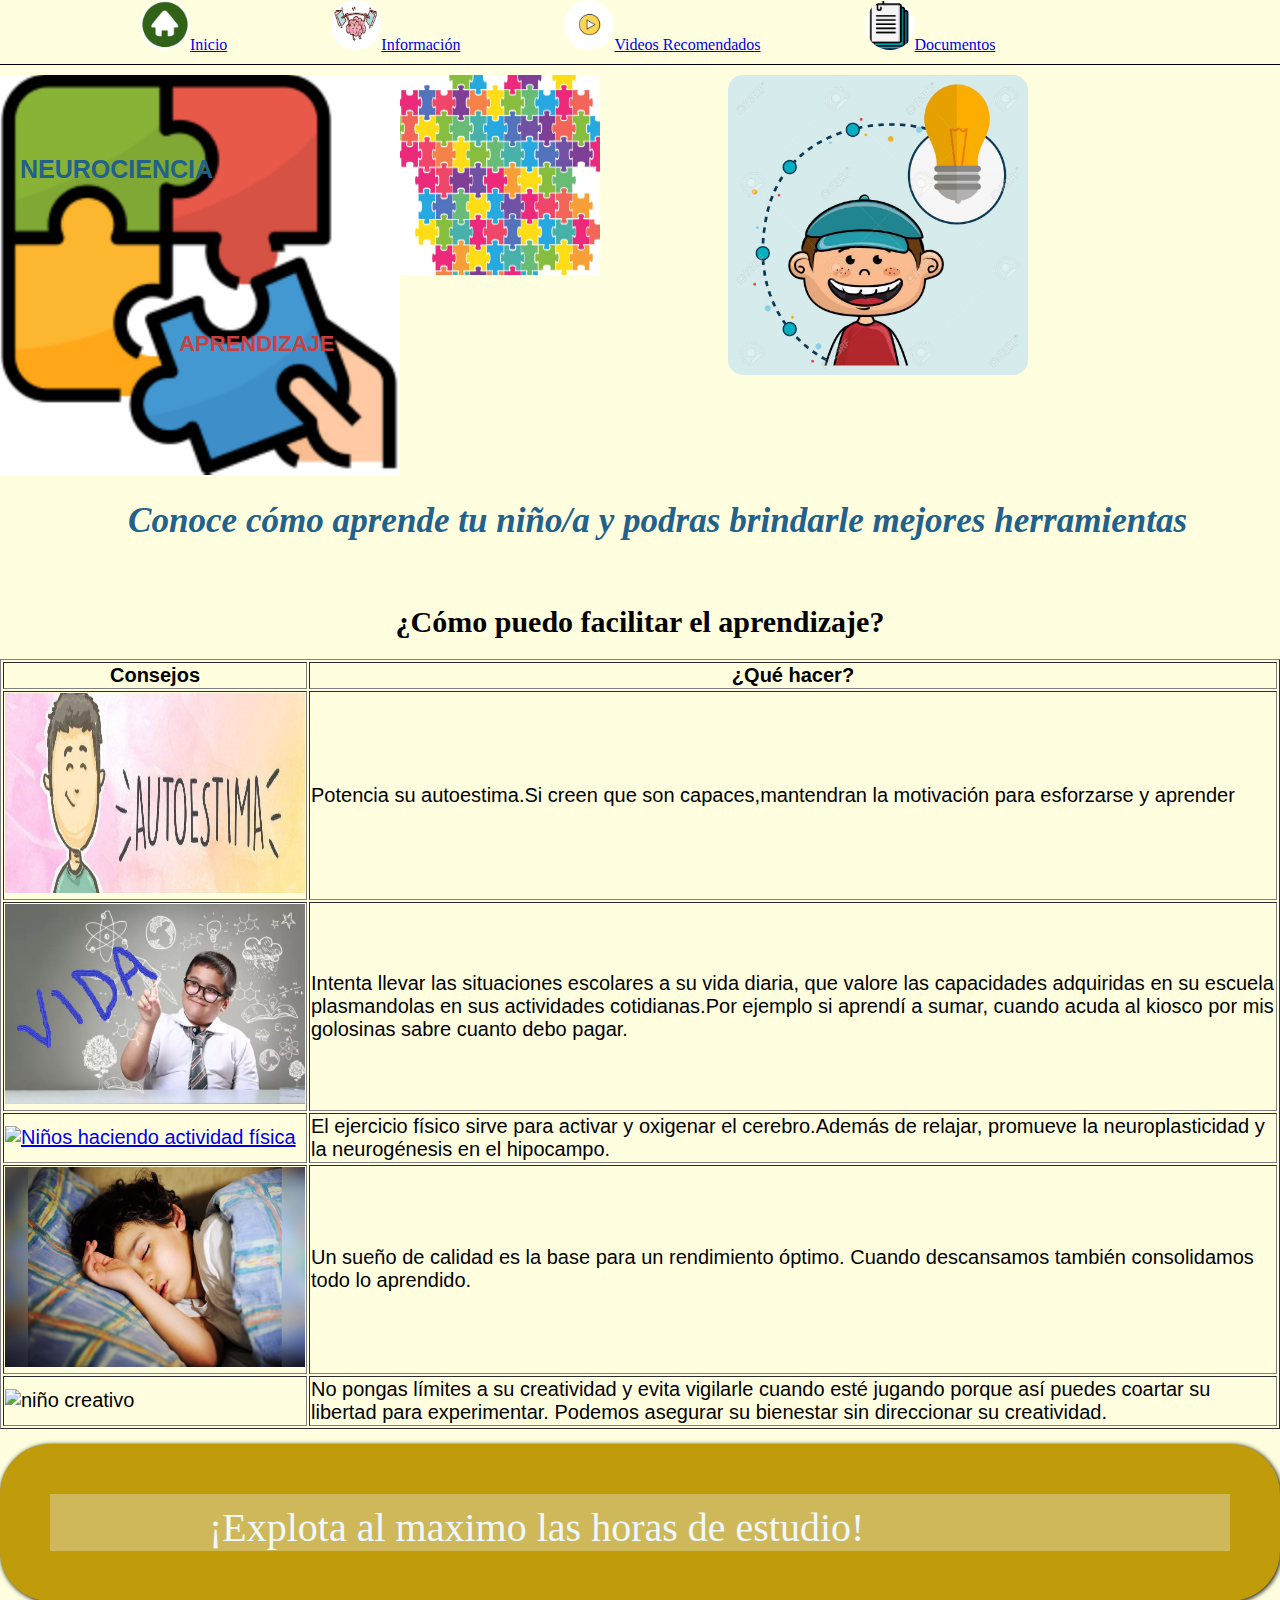
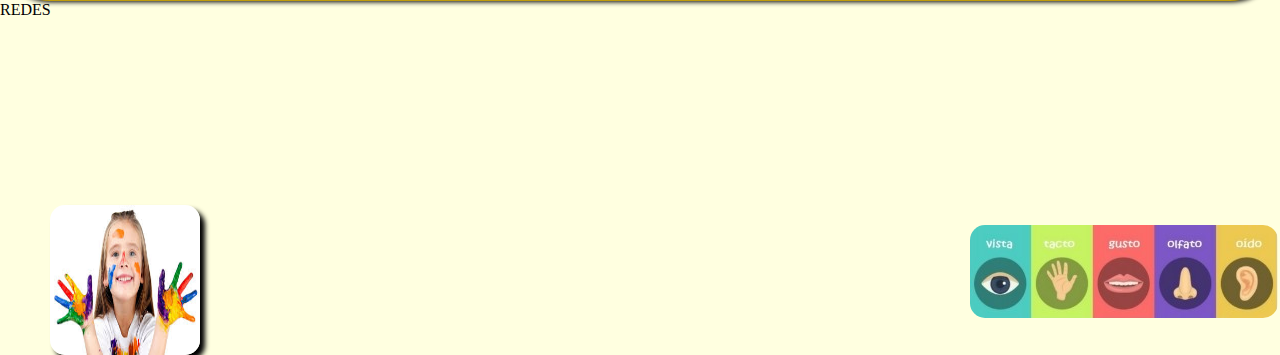
==== index.html @ d8232350 "primera parte de Silvia" ====
<!DOCTYPE html>
<html lang="en">
 <head>
    <meta charset="UTF-8">
    <meta name="viewport" content="width=device-width, initial-scale=1.0">
    <title>inforación</title>
    <link rel="stylesheet" href="./css/style.css">
    <nav>
      <ul>
         <li><a href="#"><img src="./imag/inicio.ico" alt="icono inicio">Inicio</a></li>
         <li><a href="#"><img src="./imag/cerebro.ico" alt="icono informción">Información</a></li>
         <li><a href="#"><img src="./imag/videos.ico" alt="icono video">Videos Recomendados</a></li>
         <li><a href="#"><img src="./imag/documentos.ico" alt="icono documentos">Documentos</a></li>
      </ul>
    </nav>
 </head>
  <body>
    <header>
      <div>
        <h1>NEUROCIENCIA</h1>
      </div>

      <div>
        <h2>APRENDIZAJE</h2>
      </div>
      
      <picture class="imgInicio">
        <img class="t"  src="./imag/rompecabeza.jpg" alt="rompecabeza">
        <img class="y" src="./imag/rom.jpg" alt="rompecabeza">
        <img class="u" src="./imag/ideas.jpg" alt="niño con idea">
      </picture>
      
      <div class="as">
        <h3>Conoce cómo aprende tu niño/a y podras brindarle mejores herramientas</h3>
      </div>
    </header>
    <main>
      <section>
        <article>
          <h3 class="frase">¿Cómo puedo facilitar el aprendizaje? </h3>
            
          <table border="1">
            <thead>
                <tr>   
                  <th>Consejos</th>
                  <th>¿Qué hacer?</th>
                </tr>
            </thead>
            <tbody>
              <tr>
                <td><a target="_blank" href="https://youtu.be/6OKoyrA7Ryw"><img class="c1" src="./imag/autoestima.jpg" alt="niña abrazandose"></a></td>
                <td>Potencia su autoestima.Si creen que son capaces,mantendran la motivación para esforzarse y aprender</td>
              </tr>
              <tr>
                <td><img class="c2" src="./imag/vida.jpg" alt="niño aplicando conocimientos en su vida real"></td>
                <td>Intenta llevar las situaciones escolares a su vida diaria, que valore las capacidades adquiridas en su escuela plasmandolas en sus actividades cotidianas.Por ejemplo si aprendí a sumar, cuando acuda al kiosco por mis golosinas sabre cuanto debo pagar. </td>
              </tr>
              <tr>
                <td><a target= "_blank" href="https://www.guiainfantil.com/blog/ocio/deportes/la-piramide-de-la-actividad-fisica-para-los-ninos/"><img class="c3" src="https://static.guiainfantil.com/pictures/blog/4626-la-piramide-de-la-actividad-fisica-para-los-ninos.jpg" alt="Niños haciendo actividad física"></a></td>
                <td>El ejercicio físico sirve para activar y oxigenar el cerebro.Además de relajar, promueve la neuroplasticidad y la neurogénesis en el hipocampo.</td>
              </tr>
              <tr>
                <td><a href="" target="_blank" rel="noopener noreferrer"><img class="c4" src="./imag/dormido.jpg" alt="niño dormido"></a></td>
                <td>Un sueño de calidad es la base para un rendimiento óptimo. Cuando descansamos también consolidamos todo lo aprendido.</td>
              </tr>
              <tr>
                <td><img class="c5" src="https://www.redcenit.com/redcenit/wp-content/uploads/2015/06/ideas2.jpg" alt="niño creativo"></td>
                <td>No pongas límites a su creatividad y evita vigilarle cuando esté jugando porque así puedes coartar su libertad
                    para experimentar. Podemos asegurar su bienestar sin direccionar su creatividad. </td>
              </tr>
            </tbody>
          </table>
        </article>
      </section>
      <section class="final">
        <div>
          <p class="e">¡Explota al maximo las horas de estudio!</p>
        </div>
        <picture>
          <img class="nena" src="./imag/manosPintadas.jpg" alt="niña con manos pintadas">
        </picture>
        <picture>
          <img class="sentidos" src="./imag/sentidos.jpg" alt=" cinco sentidos">
        </picture>
      </section>

    </main>
    
    <footer>
      <p>REDES</p>
    </footer>
  </body>
</html>
---- css/style.css ----
*{
    margin: 0%;
}
nav{
   /* padding-top: 25px;*/
    padding-left: 50px;
    padding-bottom: 10px; 
    border-bottom: solid 1px #000 ; 
    margin-bottom: 10px;
     
}
nav ul li{
    display: inline-block;
    padding-inline: 50px;

}
nav ul li img{
width: 50px;
height: 50px;
border-radius: 25px;
}
h1{
    color:#21618C;
    font-size: 25px;
    font-family: 'Lucida Sans', 'Lucida Sans Regular', 'Lucida Grande', 'Lucida Sans Unicode', Geneva, Verdana, sans-serif;
    position: absolute;
    padding-top: 80px;
    padding-left: 20px;
}

h2{
    font-size: 22px;
    color: rgb(201, 64, 64);
    font-family: 'Lucida Sans', 'Lucida Sans Regular', 'Lucida Grande', 'Lucida Sans Unicode', Geneva, Verdana, sans-serif;
    position: absolute;
    padding-top: 20%;
    padding-left: 14%;
    font-weight: bold;
}

.frase{
    font-size: 30px;
    font-weight: bold;
    text-align: center;
    padding-bottom: 20px;    
}

.as{
    font-style: italic;
    font-size: 30px;
    font-family: 'Times New Roman', Times, serif;
    font-weight: bold;
    color:#21618C;
    margin-left: 10%;
    margin-bottom: 5%;
    margin-top: 2%;
}

body{
    background-color: lightyellow;
}

section.final{
    margin-top: 15px;
}

p.e{
   background-color: #cfb859;
   border:solid 50px #c09c0b;
   padding-left: 159px;
   border-radius:50px;
   font-size: 40px;
   font-family: cursive;
   color: aliceblue;
   padding-top: 10px;
   box-shadow: 1px 1px 5px #000;
   text-align: justify;
}

.imgInicio{
    display: flex;
}

.t{
    width: 400px;
    height: 400px;
    margin-right: 0%;
}

.y{
    width: 200px;
    height: 200px;
}

.u{
    width: 300px;
    height: 300px;
    border-radius: 15px;
    margin-left: 10%;
}
.c1{
    width: 300px;
    height: 200px;
}
.c2{
    width: 300px;
    height: 200px; 
}
.c3{
    width: 300px;
    height: 200px;
}
.c4{
    width: 300px;
    height: 200px;
}
.c5{
    width: 300px;
    height: 200px;
}
td , th{
    font-size: 20px;
    font-family: 'Lucida Sans', 'Lucida Sans Regular', 'Lucida Grande', 'Lucida Sans Unicode', Geneva, Verdana, sans-serif;

}
.nena{
    width: 150px;
    height: 150px;
    border-radius: 15px;
    position: absolute;
    left: 50px;top: 1805px;
    box-shadow: 5px 5px 5px #000;
}

.sentidos{   
    border-radius: 15px;
    position: absolute;
    /*box-shadow: 5px 5px 5px #000;*/
    left: 970px;
    top: 1825px;
}
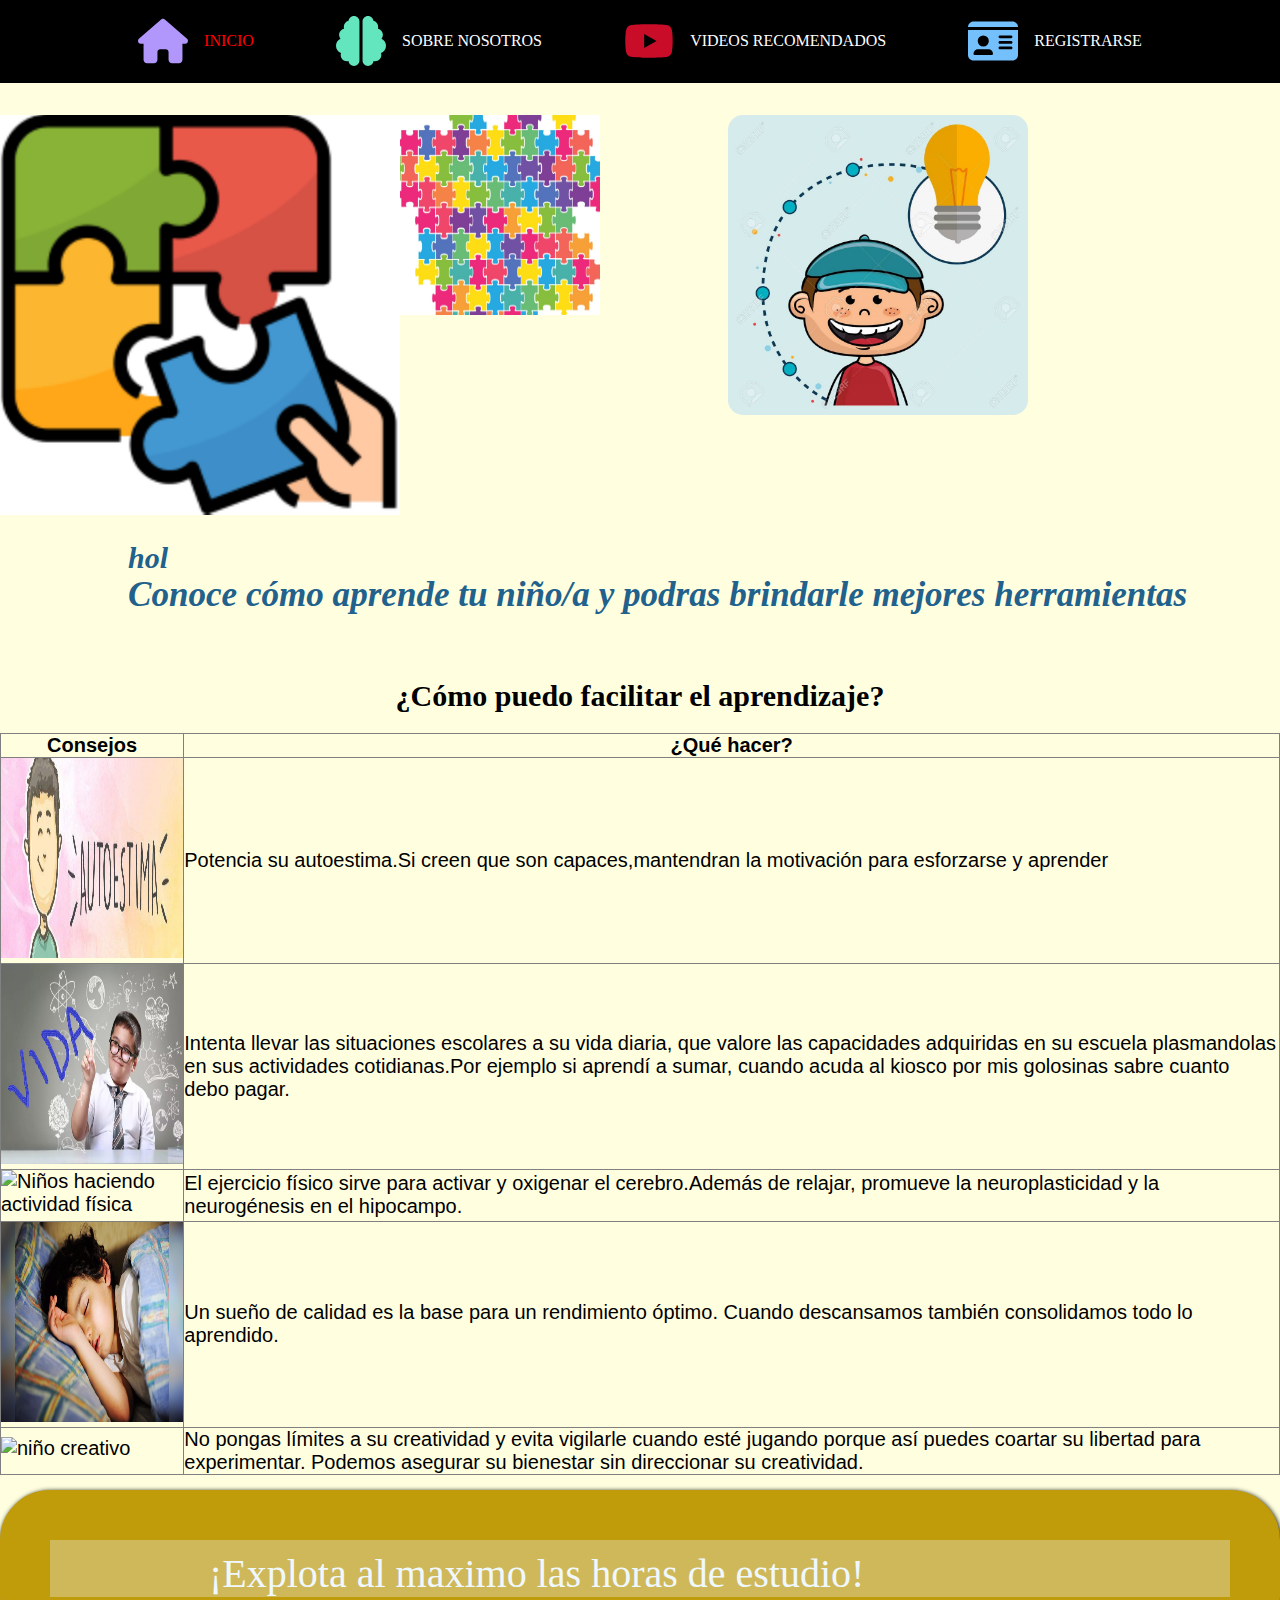
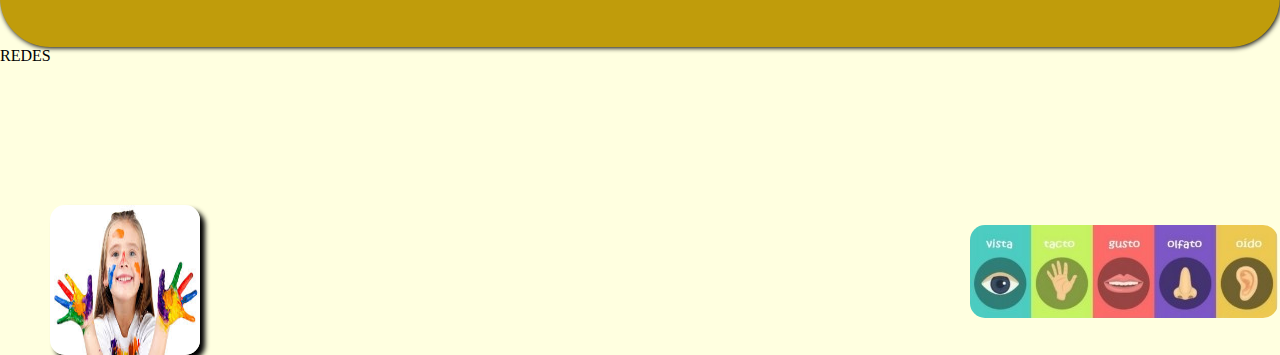
==== commit 837b6250: "proyecto unificado" ====
--- a/index.html
+++ b/index.html
@@ -3,37 +3,32 @@
  <head>
     <meta charset="UTF-8">
     <meta name="viewport" content="width=device-width, initial-scale=1.0">
-    <title>inforación</title>
-    <link rel="stylesheet" href="./css/style.css">
-    <nav>
-      <ul>
-         <li><a href="#"><img src="./imag/inicio.ico" alt="icono inicio">Inicio</a></li>
-         <li><a href="#"><img src="./imag/cerebro.ico" alt="icono informción">Información</a></li>
-         <li><a href="#"><img src="./imag/videos.ico" alt="icono video">Videos Recomendados</a></li>
-         <li><a href="#"><img src="./imag/documentos.ico" alt="icono documentos">Documentos</a></li>
-      </ul>
-    </nav>
+    <title>Inicio</title>
+    <link rel="stylesheet" href="./assets/css/reset.css">
+    <link rel="stylesheet" href="./assets/css/index.css">
+    <link rel="stylesheet" href="./assets/css/haeder.css">
  </head>
   <body>
-    <header>
-      <div>
-        <h1>NEUROCIENCIA</h1>
-      </div>
+    <header data-header="index">
+    </header>
+    <div>
+      <h1>NEUROCIENCIA</h1>
+    </div>
 
-      <div>
-        <h2>APRENDIZAJE</h2>
-      </div>
-      
-      <picture class="imgInicio">
-        <img class="t"  src="./imag/rompecabeza.jpg" alt="rompecabeza">
-        <img class="y" src="./imag/rom.jpg" alt="rompecabeza">
-        <img class="u" src="./imag/ideas.jpg" alt="niño con idea">
-      </picture>
-      
-      <div class="as">
-        <h3>Conoce cómo aprende tu niño/a y podras brindarle mejores herramientas</h3>
-      </div>
-    </header>
+    <div>
+      <h2>APRENDIZAJE</h2>
+    </div>
+    <picture class="imgInicio">
+      <img class="t"  src="./assets/img/rompecabeza.jpg" alt="rompecabeza">
+      <img class="y" src="./assets/img/rom.jpg" alt="rompecabeza">
+      <img class="u" src="./assets/img/ideas.jpg" alt="niño con idea">
+    </picture>
+    
+    <div class="as">
+      hol
+      <i class="fa-solid fa-house"></i>
+      <h3>Conoce cómo aprende tu niño/a y podras brindarle mejores herramientas</h3>
+    </div>
     <main>
       <section>
         <article>
@@ -48,11 +43,11 @@
             </thead>
             <tbody>
               <tr>
-                <td><a target="_blank" href="https://youtu.be/6OKoyrA7Ryw"><img class="c1" src="./imag/autoestima.jpg" alt="niña abrazandose"></a></td>
+                <td><a target="_blank" href="https://youtu.be/6OKoyrA7Ryw"><img class="c1" src="./assets/img/autoestima.jpg" alt="niña abrazandose"></a></td>
                 <td>Potencia su autoestima.Si creen que son capaces,mantendran la motivación para esforzarse y aprender</td>
               </tr>
               <tr>
-                <td><img class="c2" src="./imag/vida.jpg" alt="niño aplicando conocimientos en su vida real"></td>
+                <td><img class="c2" src="./assets/img/vida.jpg" alt="niño aplicando conocimientos en su vida real"></td>
                 <td>Intenta llevar las situaciones escolares a su vida diaria, que valore las capacidades adquiridas en su escuela plasmandolas en sus actividades cotidianas.Por ejemplo si aprendí a sumar, cuando acuda al kiosco por mis golosinas sabre cuanto debo pagar. </td>
               </tr>
               <tr>
@@ -60,7 +55,7 @@
                 <td>El ejercicio físico sirve para activar y oxigenar el cerebro.Además de relajar, promueve la neuroplasticidad y la neurogénesis en el hipocampo.</td>
               </tr>
               <tr>
-                <td><a href="" target="_blank" rel="noopener noreferrer"><img class="c4" src="./imag/dormido.jpg" alt="niño dormido"></a></td>
+                <td><a href="" target="_blank" rel="noopener noreferrer"><img class="c4" src="./assets/img/dormido.jpg" alt="niño dormido"></a></td>
                 <td>Un sueño de calidad es la base para un rendimiento óptimo. Cuando descansamos también consolidamos todo lo aprendido.</td>
               </tr>
               <tr>
@@ -77,10 +72,10 @@
           <p class="e">¡Explota al maximo las horas de estudio!</p>
         </div>
         <picture>
-          <img class="nena" src="./imag/manosPintadas.jpg" alt="niña con manos pintadas">
+          <img class="nena" src="./assets/img/manosPintadas.jpg" alt="niña con manos pintadas">
         </picture>
         <picture>
-          <img class="sentidos" src="./imag/sentidos.jpg" alt=" cinco sentidos">
+          <img class="sentidos" src="./assets/img/sentidos.jpg" alt=" cinco sentidos">
         </picture>
       </section>
 
@@ -89,5 +84,6 @@
     <footer>
       <p>REDES</p>
     </footer>
+    <script src="./index.js" type="module"></script>
   </body>
 </html>--- a/assets/css/index.css
+++ b/assets/css/index.css
@@ -0,0 +1,120 @@
+h1{
+    color:#21618C;
+    font-size: 25px;
+    font-family: 'Lucida Sans', 'Lucida Sans Regular', 'Lucida Grande', 'Lucida Sans Unicode', Geneva, Verdana, sans-serif;
+    position: absolute;
+    padding-top: 80px;
+    padding-left: 20px;
+}
+
+h2{
+    font-size: 22px;
+    color: rgb(201, 64, 64);
+    font-family: 'Lucida Sans', 'Lucida Sans Regular', 'Lucida Grande', 'Lucida Sans Unicode', Geneva, Verdana, sans-serif;
+    position: absolute;
+    padding-top: 20%;
+    padding-left: 14%;
+    font-weight: bold;
+}
+
+.frase{
+    font-size: 30px;
+    font-weight: bold;
+    text-align: center;
+    padding-bottom: 20px;    
+}
+
+.as{
+    font-style: italic;
+    font-size: 30px;
+    font-family: 'Times New Roman', Times, serif;
+    font-weight: bold;
+    color:#21618C;
+    margin-left: 10%;
+    margin-bottom: 5%;
+    margin-top: 2%;
+}
+
+body{
+    background-color: lightyellow;
+}
+
+section.final{
+    margin-top: 15px;
+}
+
+p.e{
+   background-color: #cfb859;
+   border:solid 50px #c09c0b;
+   padding-left: 159px;
+   border-radius:50px;
+   font-size: 40px;
+   font-family: cursive;
+   color: aliceblue;
+   padding-top: 10px;
+   box-shadow: 1px 1px 5px #000;
+   text-align: justify;
+}
+
+.imgInicio{
+    display: flex;
+}
+
+.t{
+    width: 400px;
+    height: 400px;
+    margin-right: 0%;
+}
+
+.y{
+    width: 200px;
+    height: 200px;
+}
+
+.u{
+    width: 300px;
+    height: 300px;
+    border-radius: 15px;
+    margin-left: 10%;
+}
+.c1{
+    width: 300px;
+    height: 200px;
+}
+.c2{
+    width: 300px;
+    height: 200px; 
+}
+.c3{
+    width: 300px;
+    height: 200px;
+}
+.c4{
+    width: 300px;
+    height: 200px;
+}
+.c5{
+    width: 300px;
+    height: 200px;
+}
+td , th{
+    font-size: 20px;
+    font-family: 'Lucida Sans', 'Lucida Sans Regular', 'Lucida Grande', 'Lucida Sans Unicode', Geneva, Verdana, sans-serif;
+
+}
+.nena{
+    width: 150px;
+    height: 150px;
+    border-radius: 15px;
+    position: absolute;
+    left: 50px;top: 1805px;
+    box-shadow: 5px 5px 5px #000;
+}
+
+.sentidos{   
+    border-radius: 15px;
+    position: absolute;
+    /*box-shadow: 5px 5px 5px #000;*/
+    left: 970px;
+    top: 1825px;
+}--- a/assets/css/haeder.css
+++ b/assets/css/haeder.css
@@ -0,0 +1,43 @@
+nav{
+    border-bottom: solid 1px #000 ; 
+    margin-bottom: 2rem; 
+    background-color: #000;
+
+}
+.my-header {
+    display: flex;
+    justify-content: space-evenly;
+    align-items: center;
+    padding: 1rem;
+    max-width: 1200px;
+    margin-left: auto;
+    margin-right: auto;
+}
+.my-header__li{
+    width: auto;
+    height: auto;
+}
+.my-header__li:hover .my-header__text{
+    text-decoration: underline;
+}
+.my-header__link{
+    display: flex;
+    justify-content: center;
+    align-items: center;
+}
+
+
+.my-header__img{
+    width: 50px;
+    height: 50px;
+    margin-right: 1rem;
+}
+
+.my-header__text{
+    color: white;
+    text-transform: uppercase;
+}
+
+.my-header__text--is-active{
+    color: red;
+}
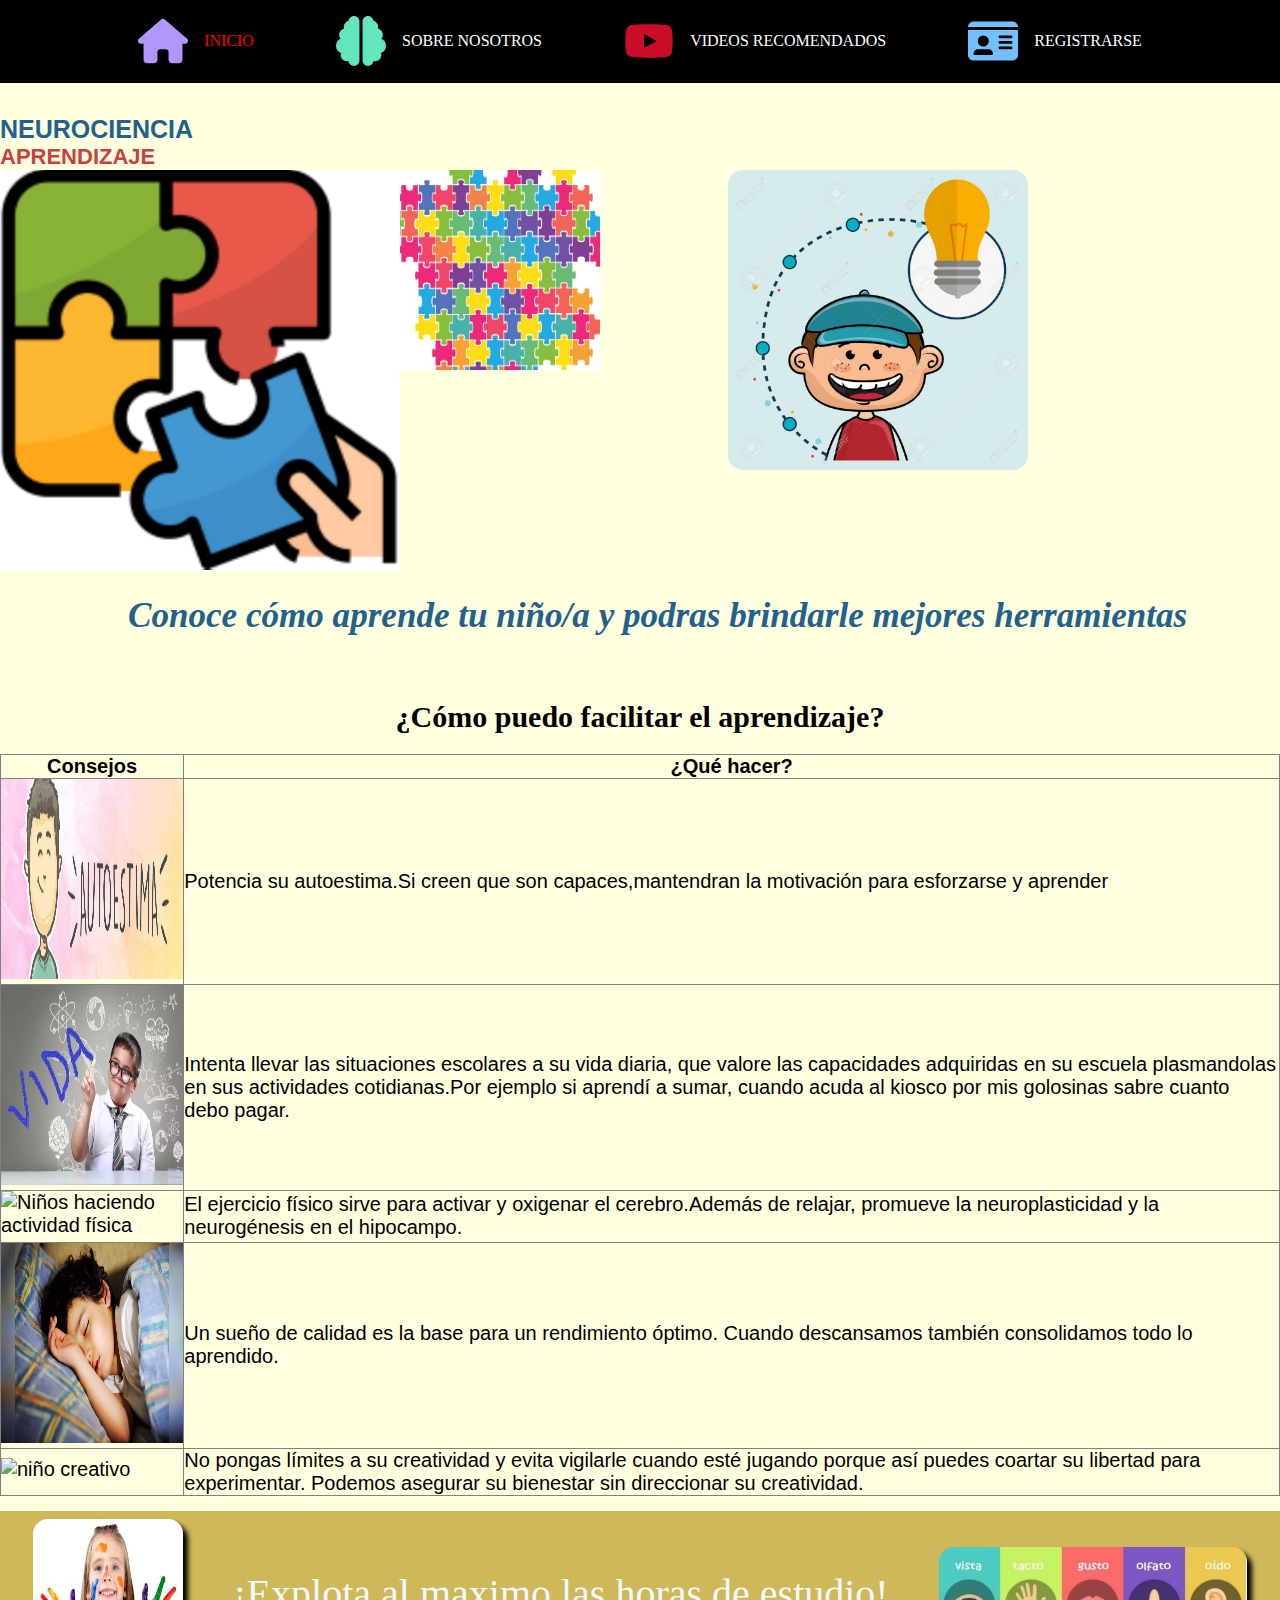
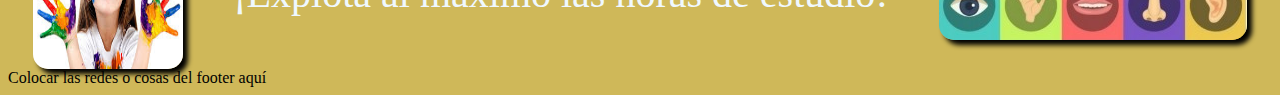
==== commit 9324302a: "algunos cambios más" ====
--- a/index.html
+++ b/index.html
@@ -7,6 +7,7 @@
     <link rel="stylesheet" href="./assets/css/reset.css">
     <link rel="stylesheet" href="./assets/css/index.css">
     <link rel="stylesheet" href="./assets/css/haeder.css">
+    <link rel="stylesheet" href="assets/css/footer.css">
  </head>
   <body>
     <header data-header="index">
@@ -25,8 +26,6 @@
     </picture>
     
     <div class="as">
-      hol
-      <i class="fa-solid fa-house"></i>
       <h3>Conoce cómo aprende tu niño/a y podras brindarle mejores herramientas</h3>
     </div>
     <main>
@@ -67,23 +66,9 @@
           </table>
         </article>
       </section>
-      <section class="final">
-        <div>
-          <p class="e">¡Explota al maximo las horas de estudio!</p>
-        </div>
-        <picture>
-          <img class="nena" src="./assets/img/manosPintadas.jpg" alt="niña con manos pintadas">
-        </picture>
-        <picture>
-          <img class="sentidos" src="./assets/img/sentidos.jpg" alt=" cinco sentidos">
-        </picture>
-      </section>
-
     </main>
     
-    <footer>
-      <p>REDES</p>
-    </footer>
+    <footer></footer>
     <script src="./index.js" type="module"></script>
   </body>
 </html>--- a/assets/css/index.css
+++ b/assets/css/index.css
@@ -2,18 +2,18 @@
     color:#21618C;
     font-size: 25px;
     font-family: 'Lucida Sans', 'Lucida Sans Regular', 'Lucida Grande', 'Lucida Sans Unicode', Geneva, Verdana, sans-serif;
-    position: absolute;
-    padding-top: 80px;
-    padding-left: 20px;
+    /* position: absolute; */
+    /* padding-top: 80px; */
+    /* padding-left: 20px; */
 }
 
 h2{
     font-size: 22px;
     color: rgb(201, 64, 64);
     font-family: 'Lucida Sans', 'Lucida Sans Regular', 'Lucida Grande', 'Lucida Sans Unicode', Geneva, Verdana, sans-serif;
-    position: absolute;
-    padding-top: 20%;
-    padding-left: 14%;
+    /* position: absolute; */
+    /* padding-top: 20%; */
+    /* padding-left: 14%; */
     font-weight: bold;
 }
 
@@ -35,26 +35,6 @@
     margin-top: 2%;
 }
 
-body{
-    background-color: lightyellow;
-}
-
-section.final{
-    margin-top: 15px;
-}
-
-p.e{
-   background-color: #cfb859;
-   border:solid 50px #c09c0b;
-   padding-left: 159px;
-   border-radius:50px;
-   font-size: 40px;
-   font-family: cursive;
-   color: aliceblue;
-   padding-top: 10px;
-   box-shadow: 1px 1px 5px #000;
-   text-align: justify;
-}
 
 .imgInicio{
     display: flex;
@@ -100,21 +80,4 @@
 td , th{
     font-size: 20px;
     font-family: 'Lucida Sans', 'Lucida Sans Regular', 'Lucida Grande', 'Lucida Sans Unicode', Geneva, Verdana, sans-serif;
-
-}
-.nena{
-    width: 150px;
-    height: 150px;
-    border-radius: 15px;
-    position: absolute;
-    left: 50px;top: 1805px;
-    box-shadow: 5px 5px 5px #000;
-}
-
-.sentidos{   
-    border-radius: 15px;
-    position: absolute;
-    /*box-shadow: 5px 5px 5px #000;*/
-    left: 970px;
-    top: 1825px;
 }--- a/assets/css/footer.css
+++ b/assets/css/footer.css
@@ -0,0 +1,34 @@
+footer {
+    margin-top: 15px;
+    background-color: #cfb859;
+    padding: .5rem;
+}
+
+.footer__section{
+    display: flex;
+    justify-content: space-around;
+    align-items: center;
+}
+
+.footer__nena{
+    width: 150px;
+    height: 150px;
+    border-radius: 15px;
+    box-shadow: 5px 5px 5px #000;
+}
+
+.footer__text{
+    font-size: 40px;
+    font-family: cursive;
+    color: aliceblue;
+    text-align: center;
+ }
+
+.footer__sentidos{   
+    border-radius: 15px;
+    box-shadow: 5px 5px 5px #000;
+}
+
+.footer__redes{
+    
+}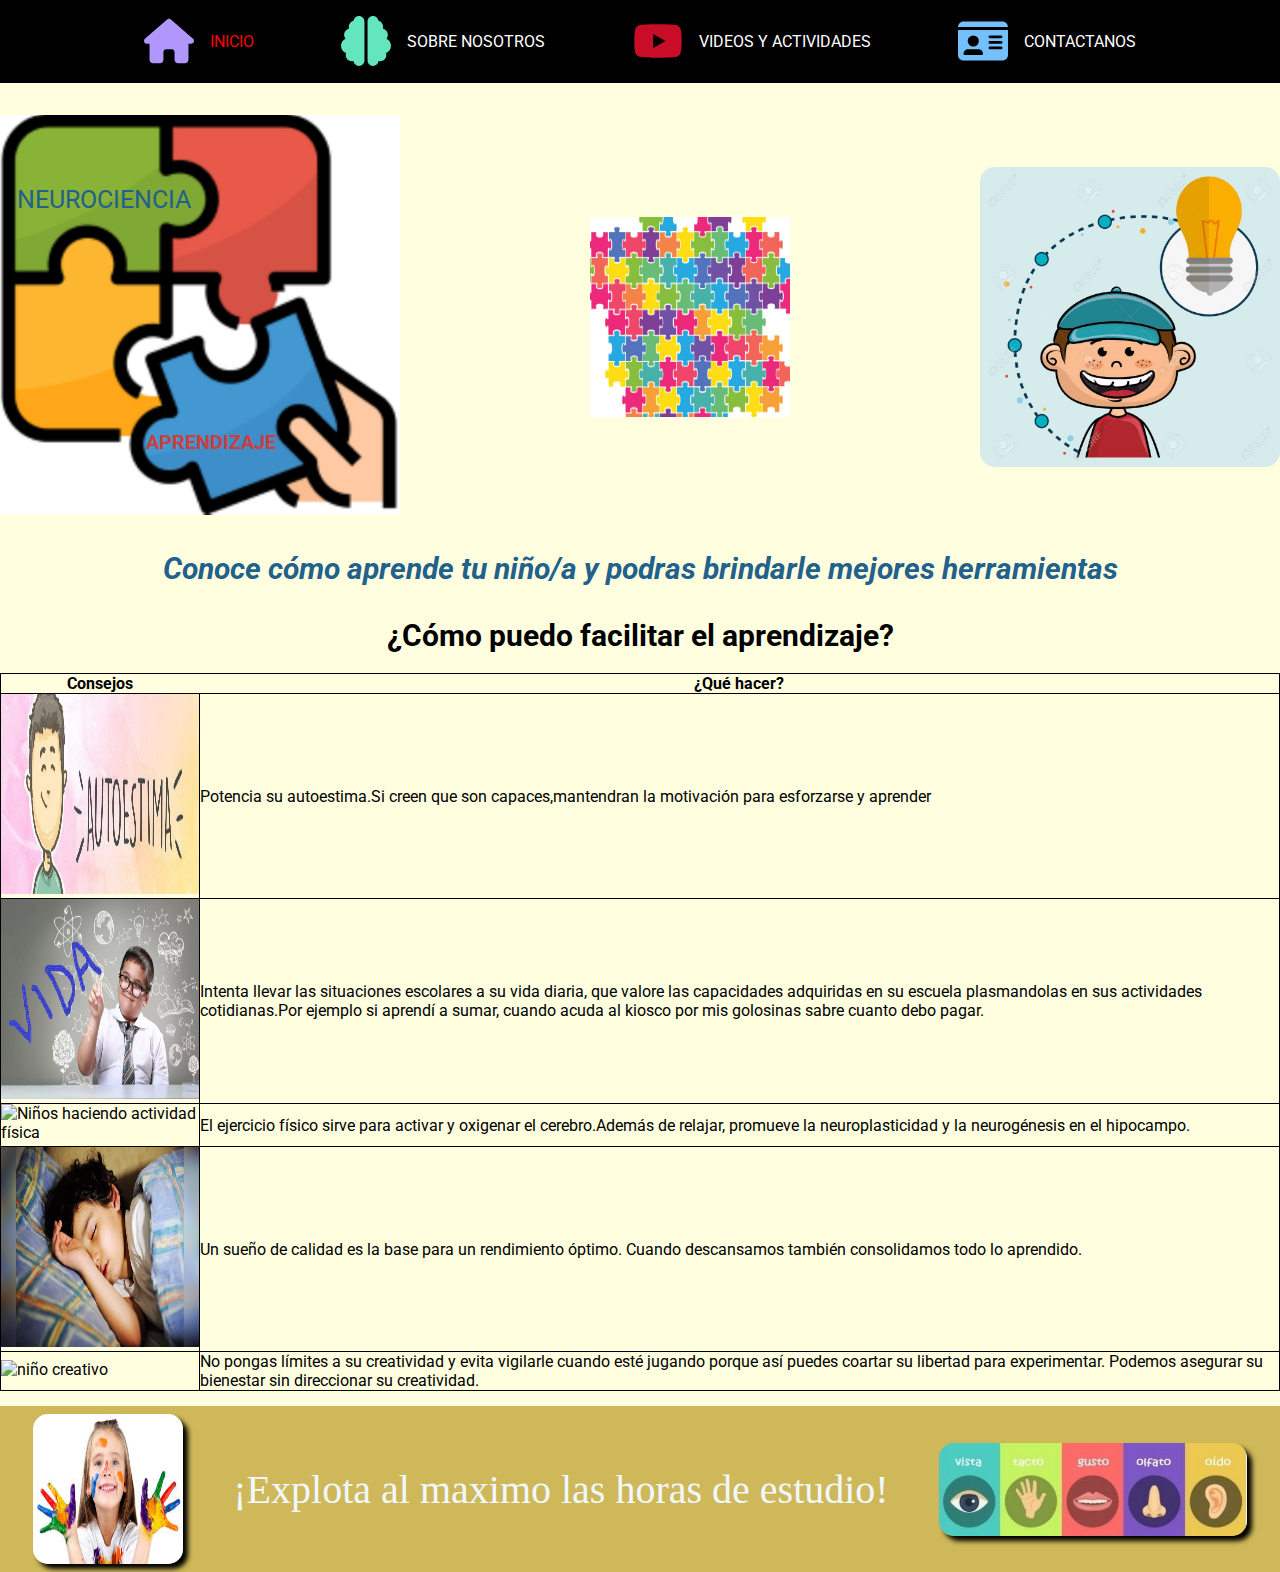
==== commit a110fdb0: "faltan cositas" ====
--- a/index.html
+++ b/index.html
@@ -8,32 +8,34 @@
     <link rel="stylesheet" href="./assets/css/index.css">
     <link rel="stylesheet" href="./assets/css/haeder.css">
     <link rel="stylesheet" href="assets/css/footer.css">
+
+    <link rel="icon" type="image/x-icon" href="assets/img/fronted.ico">
+
+
+    <link rel="preconnect" href="https://fonts.googleapis.com">
+    <link rel="preconnect" href="https://fonts.gstatic.com" crossorigin>
+    <link href="https://fonts.googleapis.com/css2?family=Roboto:ital,wght@0,100;0,300;0,400;0,500;0,700;0,900;1,100;1,300;1,400;1,500;1,700;1,900&display=swap" rel="stylesheet">
  </head>
   <body>
-    <header data-header="index">
-    </header>
-    <div>
-      <h1>NEUROCIENCIA</h1>
-    </div>
-
-    <div>
-      <h2>APRENDIZAJE</h2>
-    </div>
-    <picture class="imgInicio">
-      <img class="t"  src="./assets/img/rompecabeza.jpg" alt="rompecabeza">
+    <header data-header="index"></header>
+    <div class="imgInicio">
+      <div class="imgInicio__container">
+        <span class="imgInicio_text-neuro">NEUROCIENCIA</span>
+        <span class="imgInicio_text-apren">APRENDIZAJE</span>
+        <img class="t" src="./assets/img/rompecabeza.jpg" alt="rompecabeza">
+      </div>
       <img class="y" src="./assets/img/rom.jpg" alt="rompecabeza">
       <img class="u" src="./assets/img/ideas.jpg" alt="niño con idea">
-    </picture>
+    </div>
     
-    <div class="as">
-      <h3>Conoce cómo aprende tu niño/a y podras brindarle mejores herramientas</h3>
-    </div>
+    <h3 class="as">Conoce cómo aprende tu niño/a y podras brindarle mejores herramientas</h3>
+
     <main>
       <section>
         <article>
           <h3 class="frase">¿Cómo puedo facilitar el aprendizaje? </h3>
             
-          <table border="1">
+          <table>
             <thead>
                 <tr>   
                   <th>Consejos</th>
--- a/assets/css/index.css
+++ b/assets/css/index.css
@@ -1,20 +1,28 @@
-h1{
+.imgInicio{
+    display: flex;
+    justify-content: space-between;
+    align-items: center;
+}
+
+.imgInicio__container{
+    position: relative;
+}
+.imgInicio_text-neuro{
+    position: absolute;
     color:#21618C;
     font-size: 25px;
-    font-family: 'Lucida Sans', 'Lucida Sans Regular', 'Lucida Grande', 'Lucida Sans Unicode', Geneva, Verdana, sans-serif;
-    /* position: absolute; */
-    /* padding-top: 80px; */
-    /* padding-left: 20px; */
+    z-index: 10;
+    top: 70px;
+    left: 17px;
 }
-
-h2{
-    font-size: 22px;
+.imgInicio_text-apren{
+    position: absolute;
+    z-index: 10;
+    font-size: 20px;
     color: rgb(201, 64, 64);
-    font-family: 'Lucida Sans', 'Lucida Sans Regular', 'Lucida Grande', 'Lucida Sans Unicode', Geneva, Verdana, sans-serif;
-    /* position: absolute; */
-    /* padding-top: 20%; */
-    /* padding-left: 14%; */
     font-weight: bold;
+    top: 78%;
+    left: 36.5%;
 }
 
 .frase{
@@ -27,23 +35,15 @@
 .as{
     font-style: italic;
     font-size: 30px;
-    font-family: 'Times New Roman', Times, serif;
     font-weight: bold;
     color:#21618C;
-    margin-left: 10%;
-    margin-bottom: 5%;
-    margin-top: 2%;
+    margin: 2rem auto;
 }
 
-
-.imgInicio{
-    display: flex;
-}
 
 .t{
     width: 400px;
     height: 400px;
-    margin-right: 0%;
 }
 
 .y{
@@ -55,7 +55,6 @@
     width: 300px;
     height: 300px;
     border-radius: 15px;
-    margin-left: 10%;
 }
 .c1{
     width: 300px;
@@ -76,8 +75,4 @@
 .c5{
     width: 300px;
     height: 200px;
-}
-td , th{
-    font-size: 20px;
-    font-family: 'Lucida Sans', 'Lucida Sans Regular', 'Lucida Grande', 'Lucida Sans Unicode', Geneva, Verdana, sans-serif;
 }--- a/assets/css/haeder.css
+++ b/assets/css/haeder.css
@@ -2,7 +2,7 @@
     border-bottom: solid 1px #000 ; 
     margin-bottom: 2rem; 
     background-color: #000;
-
+    width: 100vw;
 }
 .my-header {
     display: flex;
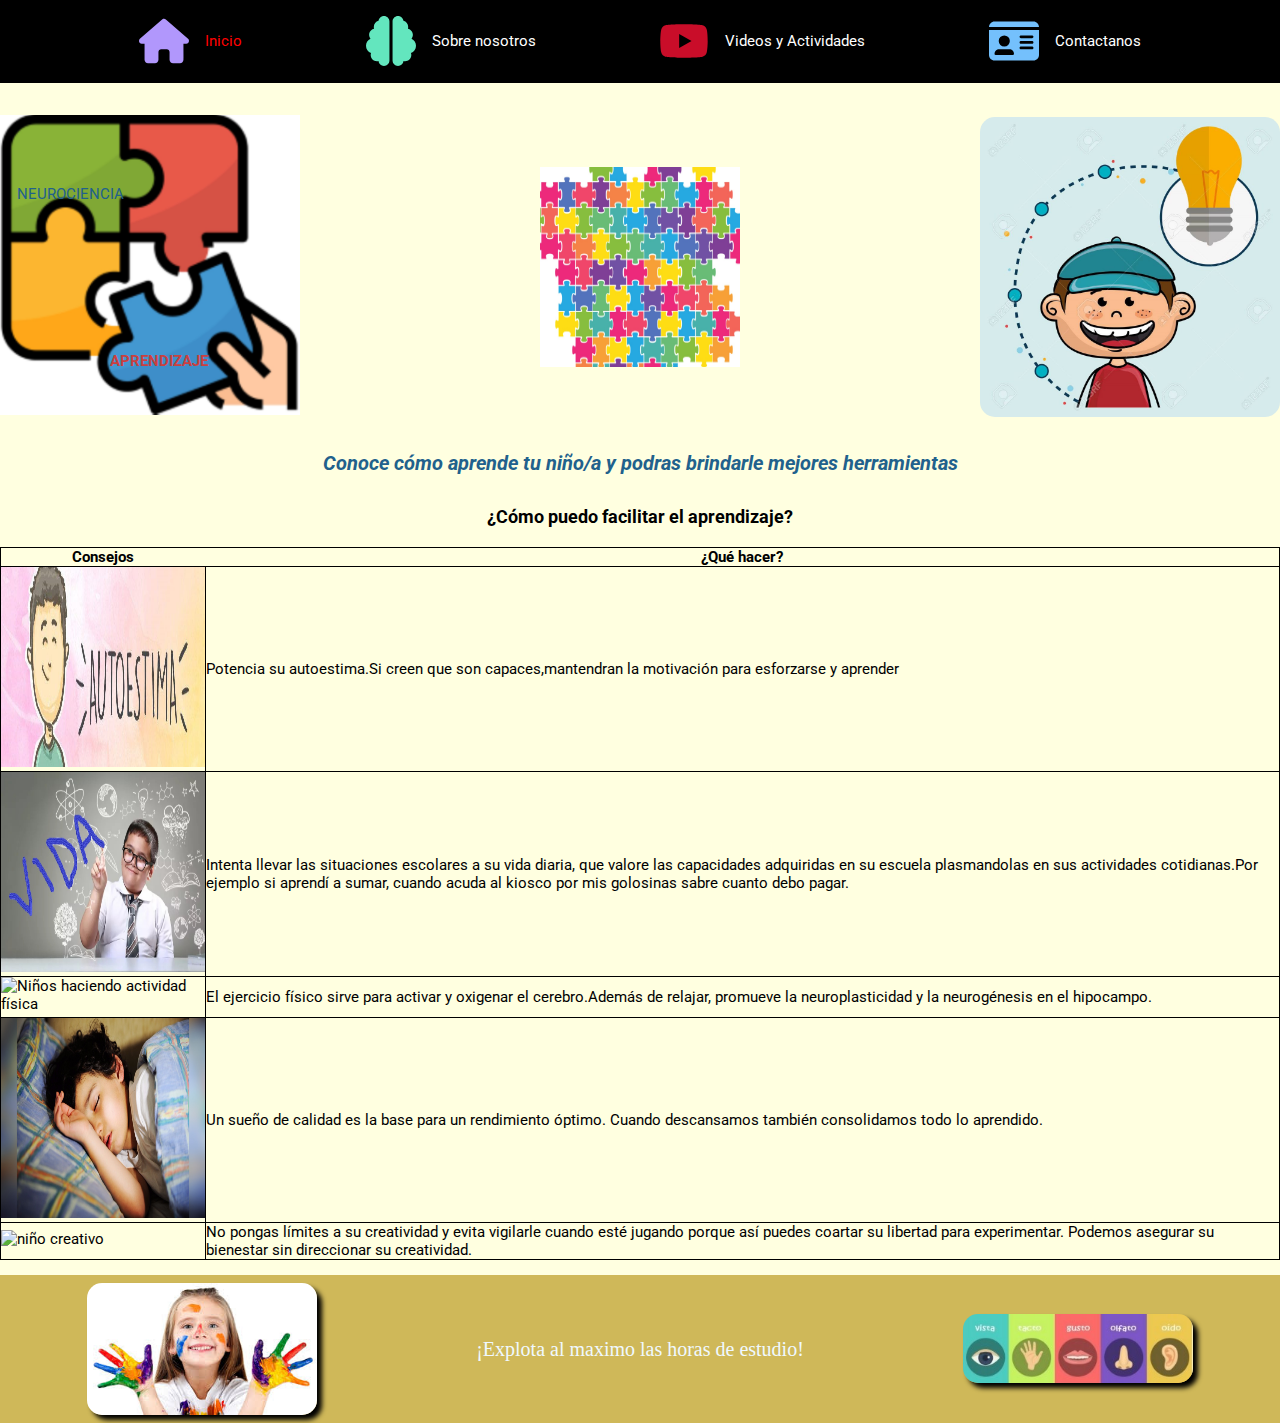
==== commit 4af985e3: "correccion para celular" ====
--- a/index.html
+++ b/index.html
@@ -4,9 +4,9 @@
     <meta charset="UTF-8">
     <meta name="viewport" content="width=device-width, initial-scale=1.0">
     <title>Inicio</title>
-    <link rel="stylesheet" href="./assets/css/reset.css">
-    <link rel="stylesheet" href="./assets/css/index.css">
-    <link rel="stylesheet" href="./assets/css/haeder.css">
+    <link rel="stylesheet" href="assets/css/reset.css">
+    <link rel="stylesheet" href="assets/css/index.css">
+    <link rel="stylesheet" href="assets/css/haeder.css">
     <link rel="stylesheet" href="assets/css/footer.css">
 
     <link rel="icon" type="image/x-icon" href="assets/img/fronted.ico">
@@ -18,19 +18,19 @@
  </head>
   <body>
     <header data-header="index"></header>
-    <div class="imgInicio">
-      <div class="imgInicio__container">
-        <span class="imgInicio_text-neuro">NEUROCIENCIA</span>
-        <span class="imgInicio_text-apren">APRENDIZAJE</span>
-        <img class="t" src="./assets/img/rompecabeza.jpg" alt="rompecabeza">
+    
+    <main>
+      <div class="imgInicio">
+        <div class="imgInicio__container">
+          <span class="imgInicio_text-neuro">NEUROCIENCIA</span>
+          <span class="imgInicio_text-apren">APRENDIZAJE</span>
+          <img class="t" src="assets/img/rompecabeza.jpg" alt="rompecabeza">
+        </div>
+        <img class="y" src="assets/img/rom.jpg" alt="rompecabeza">
+        <img class="u" src="assets/img/ideas.jpg" alt="niño con idea">
       </div>
-      <img class="y" src="./assets/img/rom.jpg" alt="rompecabeza">
-      <img class="u" src="./assets/img/ideas.jpg" alt="niño con idea">
-    </div>
-    
-    <h3 class="as">Conoce cómo aprende tu niño/a y podras brindarle mejores herramientas</h3>
-
-    <main>
+      
+      <h3 class="as">Conoce cómo aprende tu niño/a y podras brindarle mejores herramientas</h3>
       <section>
         <article>
           <h3 class="frase">¿Cómo puedo facilitar el aprendizaje? </h3>
@@ -44,11 +44,11 @@
             </thead>
             <tbody>
               <tr>
-                <td><a target="_blank" href="https://youtu.be/6OKoyrA7Ryw"><img class="c1" src="./assets/img/autoestima.jpg" alt="niña abrazandose"></a></td>
+                <td><a target="_blank" href="https://youtu.be/6OKoyrA7Ryw"><img class="c1" src="assets/img/autoestima.jpg" alt="niña abrazandose"></a></td>
                 <td>Potencia su autoestima.Si creen que son capaces,mantendran la motivación para esforzarse y aprender</td>
               </tr>
               <tr>
-                <td><img class="c2" src="./assets/img/vida.jpg" alt="niño aplicando conocimientos en su vida real"></td>
+                <td><img class="c2" src="assets/img/vida.jpg" alt="niño aplicando conocimientos en su vida real"></td>
                 <td>Intenta llevar las situaciones escolares a su vida diaria, que valore las capacidades adquiridas en su escuela plasmandolas en sus actividades cotidianas.Por ejemplo si aprendí a sumar, cuando acuda al kiosco por mis golosinas sabre cuanto debo pagar. </td>
               </tr>
               <tr>
@@ -56,7 +56,7 @@
                 <td>El ejercicio físico sirve para activar y oxigenar el cerebro.Además de relajar, promueve la neuroplasticidad y la neurogénesis en el hipocampo.</td>
               </tr>
               <tr>
-                <td><a href="" target="_blank" rel="noopener noreferrer"><img class="c4" src="./assets/img/dormido.jpg" alt="niño dormido"></a></td>
+                <td><a href="" target="_blank" rel="noopener noreferrer"><img class="c4" src="assets/img/dormido.jpg" alt="niño dormido"></a></td>
                 <td>Un sueño de calidad es la base para un rendimiento óptimo. Cuando descansamos también consolidamos todo lo aprendido.</td>
               </tr>
               <tr>
@@ -71,6 +71,6 @@
     </main>
     
     <footer></footer>
-    <script src="./index.js" type="module"></script>
+    <script src="index.js" type="module"></script>
   </body>
 </html>--- a/assets/css/index.css
+++ b/assets/css/index.css
@@ -2,6 +2,7 @@
     display: flex;
     justify-content: space-between;
     align-items: center;
+    flex-direction: column;
 }
 
 .imgInicio__container{
@@ -10,7 +11,6 @@
 .imgInicio_text-neuro{
     position: absolute;
     color:#21618C;
-    font-size: 25px;
     z-index: 10;
     top: 70px;
     left: 17px;
@@ -18,7 +18,6 @@
 .imgInicio_text-apren{
     position: absolute;
     z-index: 10;
-    font-size: 20px;
     color: rgb(201, 64, 64);
     font-weight: bold;
     top: 78%;
@@ -26,7 +25,6 @@
 }
 
 .frase{
-    font-size: 30px;
     font-weight: bold;
     text-align: center;
     padding-bottom: 20px;    
@@ -34,16 +32,16 @@
 
 .as{
     font-style: italic;
-    font-size: 30px;
+    font-size: 20px;
     font-weight: bold;
     color:#21618C;
     margin: 2rem auto;
+    text-align: center;
 }
 
 
 .t{
-    width: 400px;
-    height: 400px;
+    max-width: 300px;
 }
 
 .y{
@@ -75,4 +73,10 @@
 .c5{
     width: 300px;
     height: 200px;
+}
+
+@media screen and (min-width: 768px) {
+    .imgInicio{
+        flex-direction: row;
+    }
 }--- a/assets/css/haeder.css
+++ b/assets/css/haeder.css
@@ -9,13 +9,14 @@
     justify-content: space-evenly;
     align-items: center;
     padding: 1rem;
-    max-width: 1200px;
+    max-width: 1300px;
     margin-left: auto;
     margin-right: auto;
 }
 .my-header__li{
     width: auto;
     height: auto;
+    max-width: 80px;
 }
 .my-header__li:hover .my-header__text{
     text-decoration: underline;
@@ -24,20 +25,33 @@
     display: flex;
     justify-content: center;
     align-items: center;
+    flex-direction: column;
 }
 
-
 .my-header__img{
-    width: 50px;
-    height: 50px;
-    margin-right: 1rem;
+    width: 40px;
+    height: 40px;
 }
 
 .my-header__text{
     color: white;
-    text-transform: uppercase;
+    text-align: center;
 }
 
 .my-header__text--is-active{
     color: red;
 }
+
+@media screen and (min-width: 768px) {
+    .my-header__link{
+        flex-direction: row;
+    }
+    .my-header__li{
+        max-width: 100%;
+    }
+    .my-header__img{
+        margin-right: 1rem;
+        width: 50px;
+        height: 50px;
+    }
+}--- a/assets/css/footer.css
+++ b/assets/css/footer.css
@@ -8,20 +8,23 @@
     display: flex;
     justify-content: space-around;
     align-items: center;
+    flex-direction: column;
+    max-width: 1300px;
+    margin-left: auto;
+    margin-right: auto;
 }
 
 .footer__nena{
-    width: 150px;
-    height: 150px;
     border-radius: 15px;
     box-shadow: 5px 5px 5px #000;
 }
 
 .footer__text{
-    font-size: 40px;
+    font-size: 20px;
     font-family: cursive;
     color: aliceblue;
     text-align: center;
+    margin: 1rem 0;
  }
 
 .footer__sentidos{   
@@ -29,6 +32,20 @@
     box-shadow: 5px 5px 5px #000;
 }
 
+.footer__nena,
+.footer__sentidos{
+    max-width: 150px;
+}
 .footer__redes{
     
+}
+
+@media screen and (min-width: 768px) {
+    .footer__section{
+        flex-direction: row;
+    }
+    .footer__nena,
+    .footer__sentidos{
+        max-width: 230px;
+    }
 }